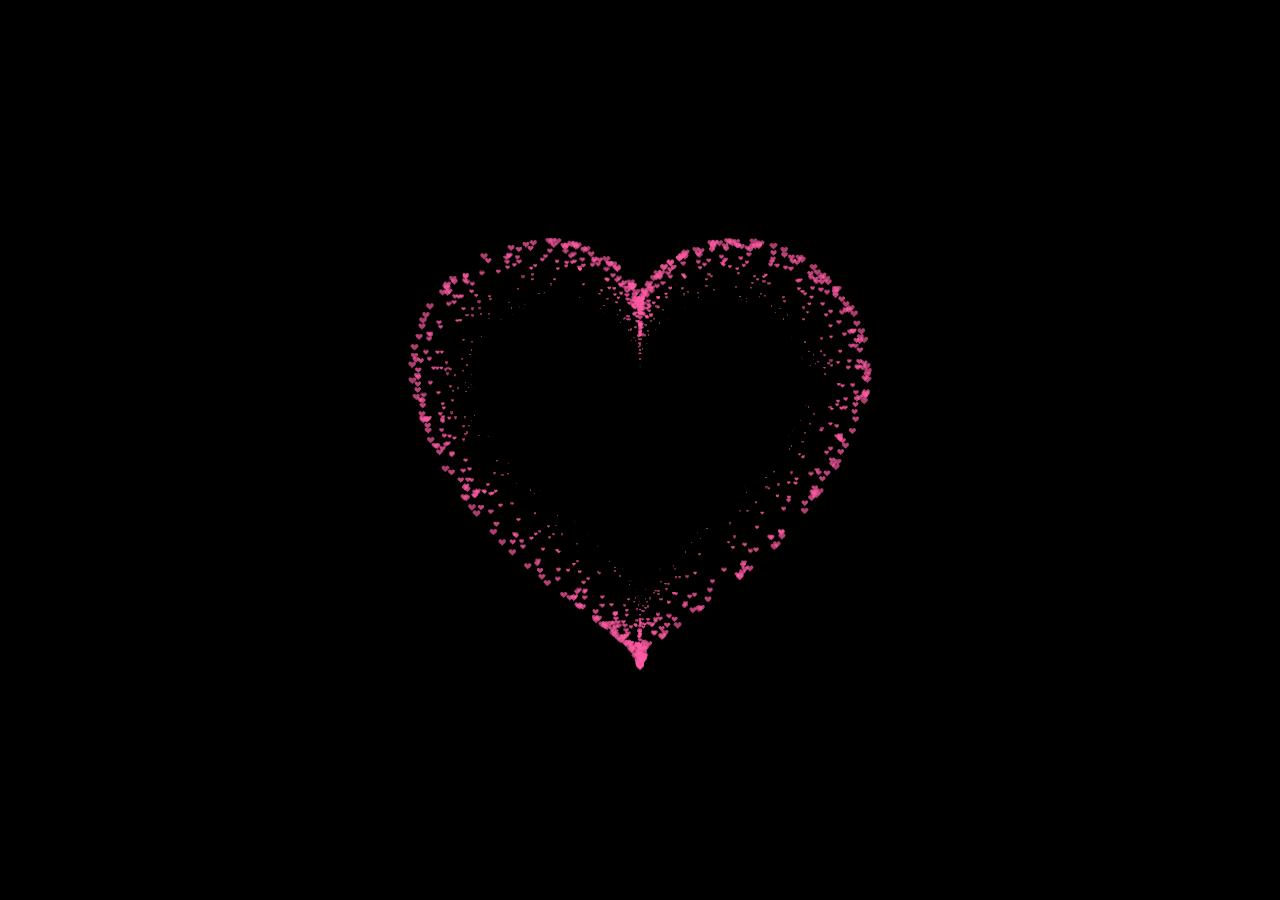
==== iloveu.html @ a08fd005 "Add files via upload" ====
<!DOCTYPE HTML PUBLIC "-//W3C//DTDHTML4.0Transitional//EN">
<HTML>

	<HEAD>
		<TITLE>
			Iu Bx Nhứt Trên Đời
		</TITLE>
		<META name="Generator" content="EditPlus">
		<META name="Author" content="">
		<META name="Keywords" content="">
		<META name="Description" content="">
		<link rel="icon" type="image/png" href="https://sharengay.com/wp-content/uploads/2019/02/ico-sharengay-new.png">
		<style>
			html,
			body {
				height: 100%;
				padding: 0;
				margin: 0;
				background: #000;
				display: flex;
				justify-content: center;
				align-items: center;
			}

			.box {
				width: 100%;
				position: absolute;
				top: 50%;
				left: 50%;
				transform: translate(-50%, -50%);
				display: flex;
				flex-direction: column;
			}

			canvas {
				position: absolute;
				width: 100%;
				height: 100%;
			}

			#pinkboard {
				position: relative;
				margin: auto;
				height: 500px;
				width: 500px;
				animation: animate 1.3s infinite;
			}

			#pinkboard:before,
			#pinkboard:after {
				content: '';
				position: absolute;
				background: #FF5CA4;
				width: 100px;
				height: 160px;
				border-top-left-radius: 50px;
				border-top-right-radius: 50px;
			}

			#pinkboard:before {
				left: 100px;
				transform: rotate(-45deg);
				transform-origin: 0 100%;
				box-shadow: 0 14px 28px rgba(0, 0, 0, 0.25), 0 10px 10px rgba(0, 0, 0, 0.22);
			}

			#pinkboard:after {
				left: 0;
				transform: rotate(45deg);
				transform-origin: 100% 100%;
			}

			@keyframes animate {
				0% {
					transform: scale(1);
				}
				30% {
					transform: scale(0.8);
				}
				60% {
					transform: scale(1.2);
				}
				100% {
					transform: scale(1);
				}
			}
		</style>
	</HEAD>

	<BODY>
		<div class="box">
			<canvas id="pinkboard"></canvas>
		</div>
		<script>
			/*
         * Settings
         */
var settings = {
particles: {
length: 3000, // maximum amount of particles
duration: 2, // particle duration in sec
velocity: 200, // particle velocity in pixels/sec
effect: -1.4, // play with this for a nice effect
size: 12, // particle size in pixels
}
};
/*
         * RequestAnimationFrame polyfill by Erik Möller
         */
(function () {
var b = 0;
var c = ["ms", "moz", "webkit", "o"];
for (var a = 0; a < c.length && !window.requestAnimationFrame; ++ a) {
window.requestAnimationFrame = window[c[a] + "RequestAnimationFrame"];
window.cancelAnimationFrame = window[c[a] + "CancelAnimationFrame"] || window[c[a] + "CancelRequestAnimationFrame"]
}
if (!window.requestAnimationFrame) {
window.requestAnimationFrame = function (h, e) {
var d = new Date ().getTime ();
var f = Math.max (0, 16 - (d - b));
var g = window.setTimeout (function () {
h (d + f)
}, f);
b = d + f;
return g
}
}
if (!window.cancelAnimationFrame) {
window.cancelAnimationFrame = function (d) {
clearTimeout (d)
}
}
} ());
/*
         * Point class
         */
var Point = (function () {
function Point (x, y) {
this.x = (typeof x !== 'undefined') ? x : 0;
this.y = (typeof y !== 'undefined') ? y : 0;
}
Point.prototype.clone = function () {
return new Point (this.x, this.y);
};
Point.prototype.length = function (length) {
if (typeof length == 'undefined') 
return Math.sqrt (this.x * this.x + this.y * this.y);

this.normalize ();
this.x *= length;
this.y *= length;
return this;
};
Point.prototype.normalize = function () {
var length = this.length ();
this.x /= length;
this.y /= length;
return this;
};
return Point;
})();
/*
         * Particle class
         */
var Particle = (function () {
function Particle () {
this.position = new Point ();
this.velocity = new Point ();
this.acceleration = new Point ();
this.age = 0;
}
Particle.prototype.initialize = function (x, y, dx, dy) {
this.position.x = x;
this.position.y = y;
this.velocity.x = dx;
this.velocity.y = dy;
this.acceleration.x = dx * settings.particles.effect;
this.acceleration.y = dy * settings.particles.effect;
this.age = 0;
};
Particle.prototype.update = function (deltaTime) {
this.position.x += this.velocity.x * deltaTime;
this.position.y += this.velocity.y * deltaTime;
this.velocity.x += this.acceleration.x * deltaTime;
this.velocity.y += this.acceleration.y * deltaTime;
this.age += deltaTime;
};
Particle.prototype.draw = function (context, image) {
function ease (t) {
return (-- t) * t * t + 1;
}
var size = image.width * ease (this.age / settings.particles.duration);
context.globalAlpha = 1 - this.age / settings.particles.duration;
context.drawImage (image, this.position.x - size / 2, this.position.y - size / 2, size, size);
};
return Particle;
})();
/*
         * ParticlePool class
         */
var ParticlePool = (function () {
var particles,
firstActive = 0,
firstFree = 0,
duration = settings.particles.duration;

function ParticlePool (length) { // create and populate particle pool
particles = new Array (length);
for (var i = 0; i < particles.length; i++) 
particles[i] = new Particle ();

}
ParticlePool.prototype.add = function (x, y, dx, dy) {
particles[firstFree].initialize (x, y, dx, dy);

// handle circular queue
firstFree++;
if (firstFree == particles.length) 
firstFree = 0;

if (firstActive == firstFree) 
firstActive++;

if (firstActive == particles.length) 
firstActive = 0;

};
ParticlePool.prototype.update = function (deltaTime) {
var i;

// update active particles
if (firstActive < firstFree) {
for (i = firstActive; i < firstFree; i++) 
particles[i].update (deltaTime);

}
if (firstFree < firstActive) {
for (i = firstActive; i < particles.length; i++) 
particles[i].update (deltaTime);

for (i = 0; i < firstFree; i++) 
particles[i].update (deltaTime);

}

// remove inactive particles
while (particles[firstActive].age >= duration && firstActive != firstFree) {
firstActive++;
if (firstActive == particles.length) 
firstActive = 0;

}


};
ParticlePool.prototype.draw = function (context, image) { // draw active particles
if (firstActive < firstFree) {
for (i = firstActive; i < firstFree; i ++) 
particles[i].draw (context, image);

}
if (firstFree < firstActive) {
for (i = firstActive; i < particles.length; i ++) 
particles[i].draw (context, image);

for (i = 0; i < firstFree; i ++) 
particles[i].draw (context, image);

}
};
return ParticlePool;
})();
/*
         * Putting it all together
         */
(function (canvas) {
var context = canvas.getContext ('2d'),
particles = new ParticlePool (settings.particles.length),
particleRate = settings.particles.length / settings.particles.duration, // particles/sec
time;

// get point on heart with -PI <= t <= PI
function pointOnHeart (t) {
return new Point (160 * Math.pow (Math.sin (t), 3), 130 * Math.cos (t) - 50 * Math.cos (2 * t) - 20 * Math.cos (3 * t) - 10 * Math.cos (4 * t) + 25);
}

// creating the particle image using a dummy canvas
var image = (function () {
var canvas = document.createElement ('canvas'),
context = canvas.getContext ('2d');
canvas.width = settings.particles.size;
canvas.height = settings.particles.size;
// helper function to create the path
function to (t) {
var point = pointOnHeart (t);
point.x = settings.particles.size / 2 + point.x * settings.particles.size / 350;
point.y = settings.particles.size / 2 - point.y * settings.particles.size / 350;
return point;
}
// create the path
context.beginPath ();
var t = -Math.PI;
var point = to (t);
context.moveTo (point.x, point.y);
while (t < Math.PI) {
t += 0.01; // baby steps!
point = to (t);
context.lineTo (point.x, point.y);
}
context.closePath ();
// create the fill
context.fillStyle = '#FF5CA4';
context.fill ();
// create the image
var image = new Image ();
image.src = canvas.toDataURL ();
return image;
})();

// render that thing!
function render () { // next animation frame
requestAnimationFrame (render);

// update time
var newTime = new Date ().getTime () / 1000,
deltaTime = newTime - (time || newTime);
time = newTime;

// clear canvas
context.clearRect (0, 0, canvas.width, canvas.height);

// create new particles
var amount = particleRate * deltaTime;
for (var i = 0; i < amount; i++) {
var pos = pointOnHeart (Math.PI - 2 * Math.PI * Math.random ());
var dir = pos.clone ().length (settings.particles.velocity);
particles.add (canvas.width / 2 + pos.x, canvas.height / 2 - pos.y, dir.x, - dir.y);
}

// update and draw particles
particles.update (deltaTime);
particles.draw (context, image);
}

// handle (re-)sizing of the canvas
function onResize () {
canvas.width = canvas.clientWidth;
canvas.height = canvas.clientHeight;
}
window.onresize = onResize;

// delay rendering bootstrap
setTimeout (function () {
onResize ();
render ();
}, 10);
})(document.getElementById ('pinkboard'));
		</script>
	</BODY>

</HTML>
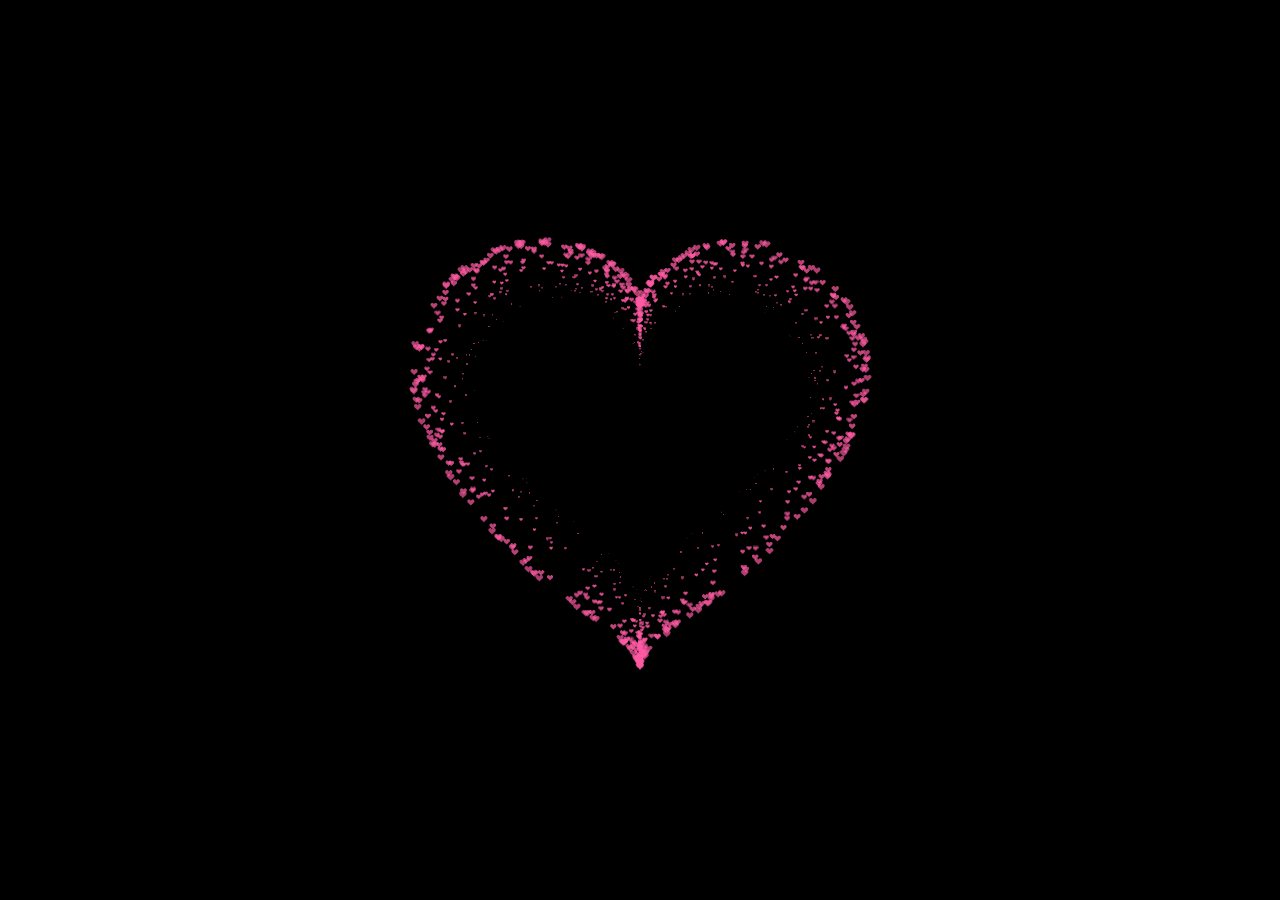
==== commit 173744f5: "Update iloveu.html" ====
--- a/iloveu.html
+++ b/iloveu.html
@@ -3,13 +3,13 @@
 
 	<HEAD>
 		<TITLE>
-			Iu Bx Nhứt Trên Đời
+			Iu Chồng Nhứt Trên Đời
 		</TITLE>
 		<META name="Generator" content="EditPlus">
 		<META name="Author" content="">
 		<META name="Keywords" content="">
 		<META name="Description" content="">
-		<link rel="icon" type="image/png" href="https://sharengay.com/wp-content/uploads/2019/02/ico-sharengay-new.png">
+		<link rel="icon" type="image/x-icon" href="img/tym.jpg">
 		<style>
 			html,
 			body {
@@ -88,6 +88,7 @@
 	</HEAD>
 
 	<BODY>
+
 		<div class="box">
 			<canvas id="pinkboard"></canvas>
 		</div>
@@ -146,6 +147,8 @@
 if (typeof length == 'undefined') 
 return Math.sqrt (this.x * this.x + this.y * this.y);
 
+
+
 this.normalize ();
 this.x *= length;
 this.y *= length;
@@ -209,6 +212,8 @@
 for (var i = 0; i < particles.length; i++) 
 particles[i] = new Particle ();
 
+
+
 }
 ParticlePool.prototype.add = function (x, y, dx, dy) {
 particles[firstFree].initialize (x, y, dx, dy);
@@ -218,11 +223,17 @@
 if (firstFree == particles.length) 
 firstFree = 0;
 
+
+
 if (firstActive == firstFree) 
 firstActive++;
 
+
+
 if (firstActive == particles.length) 
 firstActive = 0;
+
+
 
 };
 ParticlePool.prototype.update = function (deltaTime) {
@@ -233,13 +244,19 @@
 for (i = firstActive; i < firstFree; i++) 
 particles[i].update (deltaTime);
 
+
+
 }
 if (firstFree < firstActive) {
 for (i = firstActive; i < particles.length; i++) 
 particles[i].update (deltaTime);
 
+
+
 for (i = 0; i < firstFree; i++) 
 particles[i].update (deltaTime);
+
+
 
 }
 
@@ -249,6 +266,8 @@
 if (firstActive == particles.length) 
 firstActive = 0;
 
+
+
 }
 
 
@@ -258,13 +277,19 @@
 for (i = firstActive; i < firstFree; i ++) 
 particles[i].draw (context, image);
 
+
+
 }
 if (firstFree < firstActive) {
 for (i = firstActive; i < particles.length; i ++) 
 particles[i].draw (context, image);
 
+
+
 for (i = 0; i < firstFree; i ++) 
 particles[i].draw (context, image);
+
+
 
 }
 };
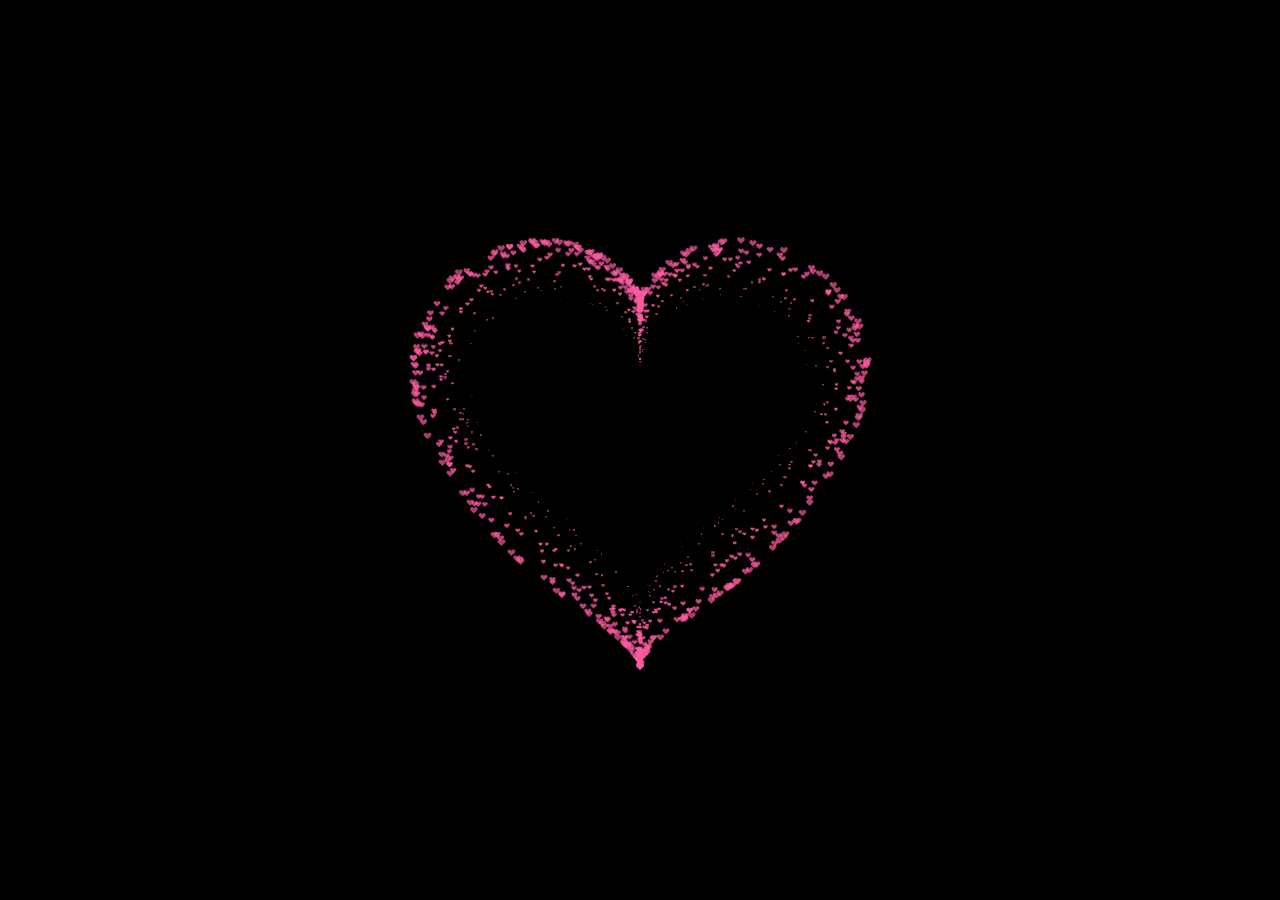
==== commit a310eae8: "Update iloveu.html" ====
--- a/iloveu.html
+++ b/iloveu.html
@@ -37,6 +37,9 @@
 				width: 100%;
 				height: 100%;
 			}
+			audio {
+				display: none;
+			}
 
 			#pinkboard {
 				position: relative;
@@ -88,7 +91,9 @@
 	</HEAD>
 
 	<BODY>
-
+		<audio controls autoplay>
+			<source src="sound/Am-thanh-tha-tim-facebook.mp3" type="audio/mpeg">
+		</audio>
 		<div class="box">
 			<canvas id="pinkboard"></canvas>
 		</div>
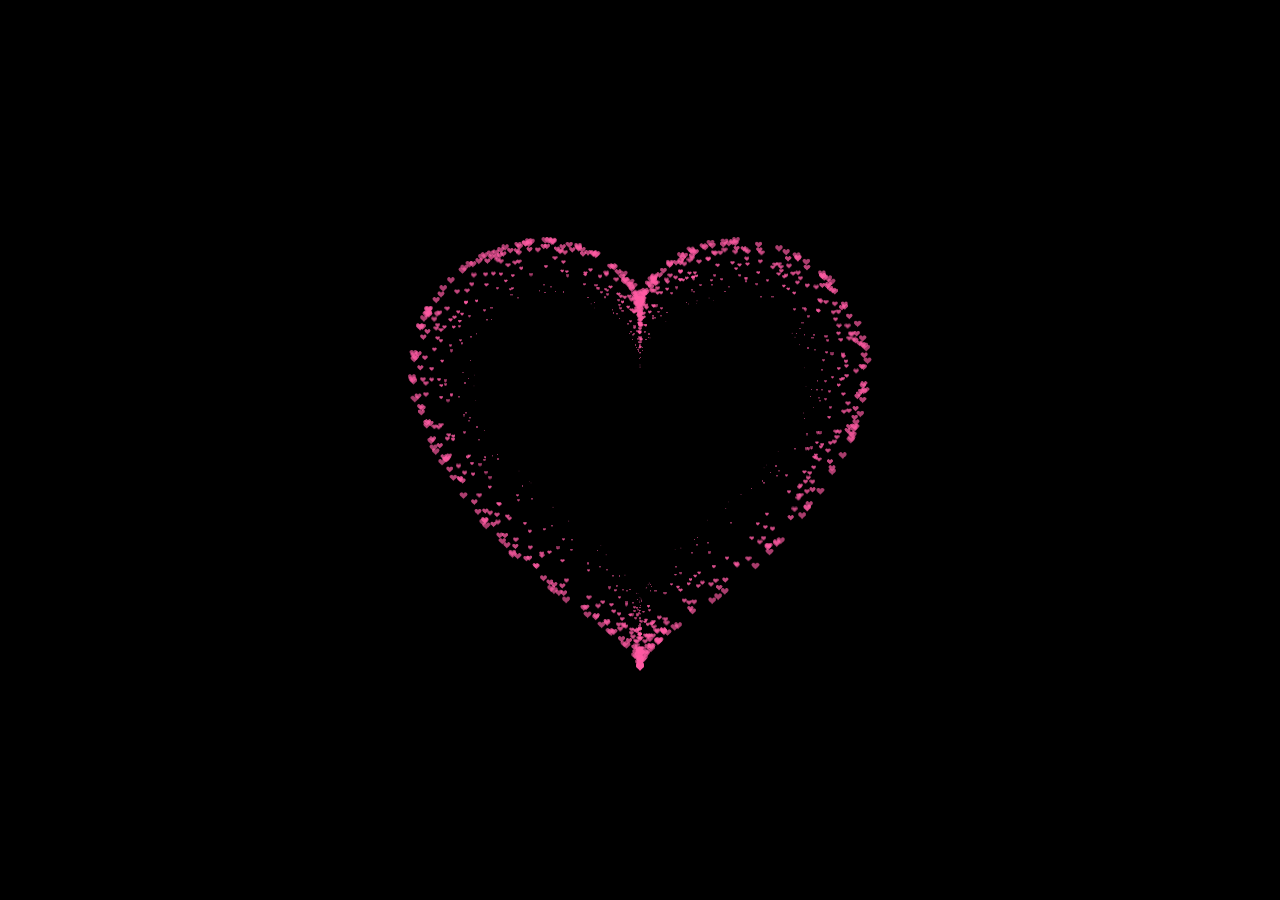
==== commit 7728ac39: "Update iloveu.html" ====
--- a/iloveu.html
+++ b/iloveu.html
@@ -91,7 +91,7 @@
 	</HEAD>
 
 	<BODY>
-		<audio controls autoplay>
+		<audio autoplay loop>
 			<source src="sound/Am-thanh-tha-tim-facebook.mp3" type="audio/mpeg">
 		</audio>
 		<div class="box">
